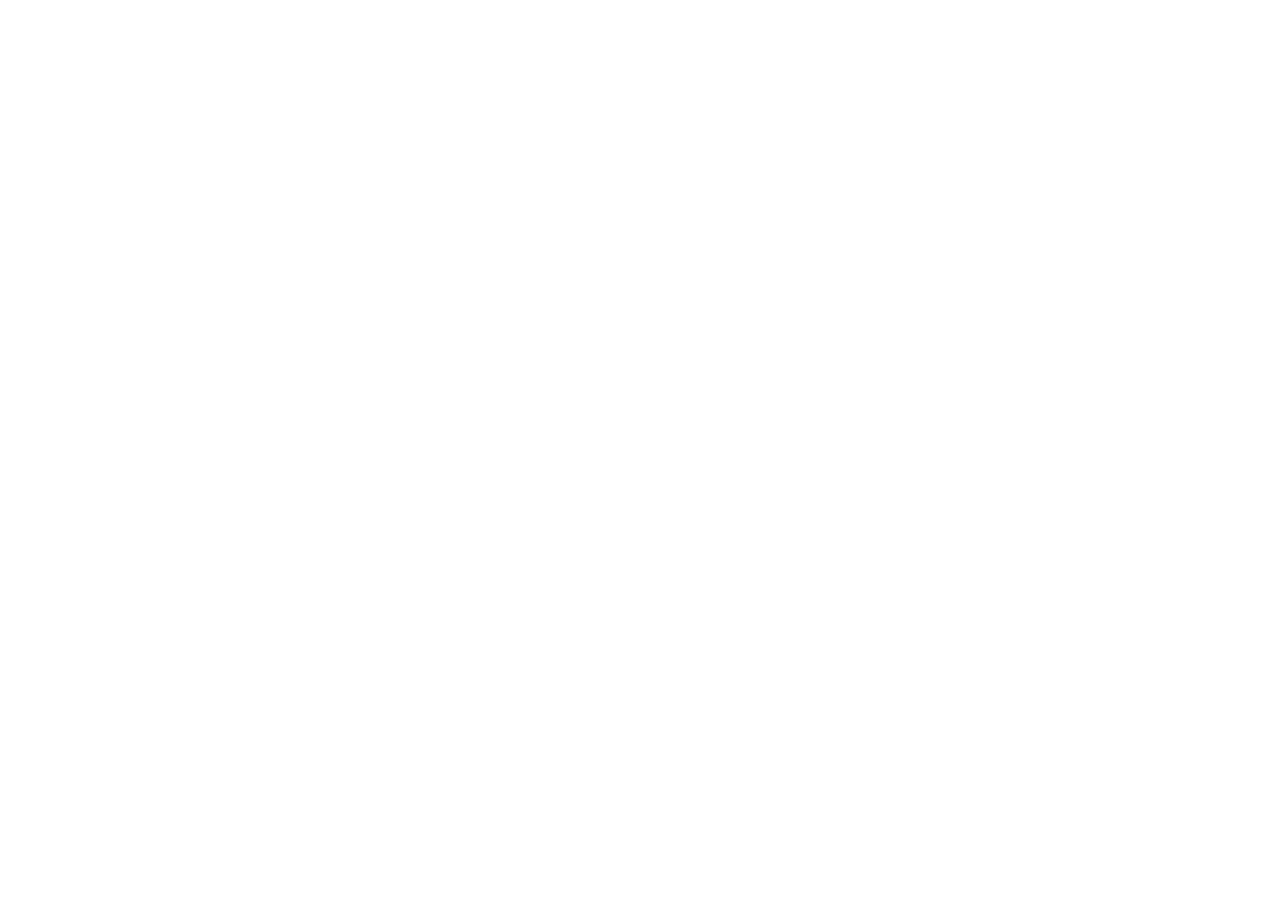
==== index.html @ 36b677c6 "First push" ====
<!DOCTYPE html>
<html lang="en">
<head>
	<meta charset="UTF-8">
	<meta name="author" content="jouw naam">
	<meta name="viewport" content="width=device-width, initial-scale=1">

	<title>Journalistic Journey: Decrypting Gypsy's Narrative</title>
	<link href="styles/style.css" rel="stylesheet">
	<link rel="icon" type="image/svg+xml" href="./images/teslalogorood.png">
</head>
<body>
	
	
</body>
</html>
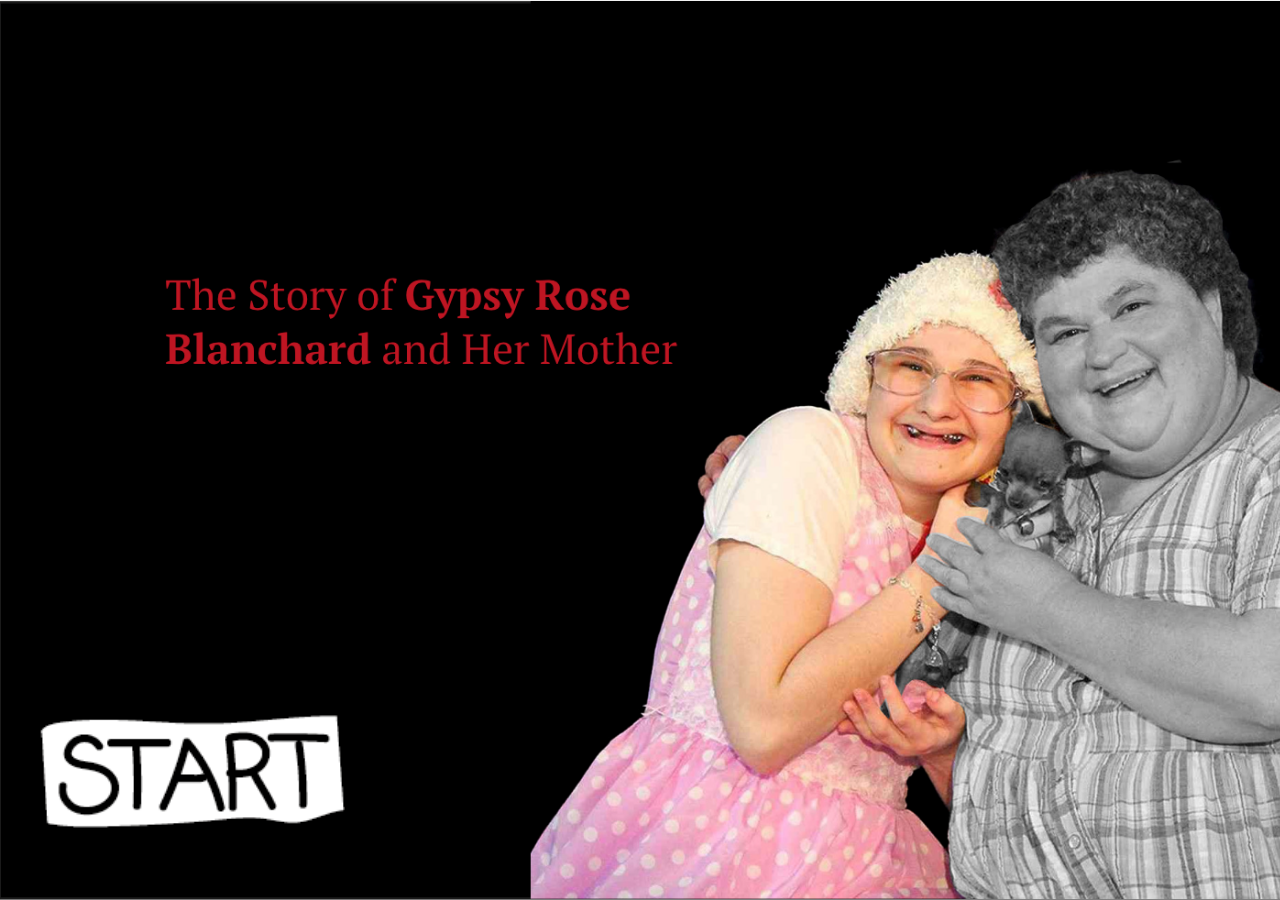
==== commit c3b19478: "update" ====
--- a/index.html
+++ b/index.html
@@ -1,17 +1,22 @@
 <!DOCTYPE html>
 <html lang="en">
+
 <head>
 	<meta charset="UTF-8">
 	<meta name="author" content="jouw naam">
 	<meta name="viewport" content="width=device-width, initial-scale=1">
 
 	<title>Journalistic Journey: Decrypting Gypsy's Narrative</title>
-	<link href="styles/style.css" rel="stylesheet">
-	<link rel="icon" type="image/svg+xml" href="./images/teslalogorood.png">
+	<link href="styles/styles.css" rel="stylesheet">
+	<link href="styles/index.css" rel="stylesheet">
+	<link rel="icon" type="image/svg+xml" href="">
 </head>
-<body>
-	
-	
+
+<body class = 'intro'>
+		<a href="hallway.html" id="start-link"></a>
+
+
+	<script src="/scripts/index.js"></script>
 </body>
-</html>
 
+</html>--- a/styles/styles.css
+++ b/styles/styles.css
@@ -0,0 +1,107 @@
+       *,
+       *::after,
+       *::before {
+           box-sizing: border-box;
+           padding: 0;
+           margin: 0;
+           /* -webkit-user-select: none;
+                -ms-user-select: none;
+                user-select: none; */
+       }
+
+       /*********************/
+       /* CUSTOM PROPERTIES */
+       /*********************/
+       :root {
+           --color-text: #111;
+       }
+
+    body,
+    html {
+        list-style-type: none;
+        box-sizing: border-box;
+        padding: 0;
+        margin: 0;
+        overflow: hidden;
+        max-width: 1792px;
+        cursor: url(../assets/images/cursor.png) 30 25, auto;
+    }
+
+       
+
+       @font-face {
+           font-family: 'Typewriter';
+           src: url('../assets/fonts/typewriter.ttf') format('truetype');
+           font-weight: normal;
+           font-style: normal;
+       }
+
+       @font-face {
+           font-family: 'Typewriter';
+           src: url('../assets/fonts/typewriter-bold.otf') format('truetype');
+           font-weight: bold;
+           font-style: normal;
+       }
+
+       h1,
+       h2,
+       h3,
+       h4,
+       h5,
+       h6,
+       div {
+           font-family: 'Typewriter', sans-serif;
+           font-weight: bold;
+       }
+
+       p,
+       li,
+       button,
+       input {
+           font-family: 'Typewriter', sans-serif;
+       }
+
+
+
+       /* body,
+                                html {
+                                    list-style-type: none;
+                                    box-sizing: border-box;
+                                    padding: 0;
+                                    margin: auto;
+                                    width: 100%;
+                                    height: 100%;
+                                    max-width: 1777px;
+                                    max-height: 974px;
+                                    aspect-ratio: 1777/974;
+                                    overflow: hidden;
+                                    position: relative;
+                                } */
+
+       @font-face {
+           font-family: "Gotham Book";
+           src: url("../fonts/gotham_book-webfont.woff") format;
+       }
+
+
+    button:hover,
+    a:hover{
+        transform: rotate(360deg);
+        animation: shake 0.5s infinite;
+        filter: invert(1);
+        transition: 0.3s ease-in-out;
+                cursor: url(../assets/images/cursor.png) 25 25, auto;
+    }
+
+    @keyframes shake {
+        0% {
+         transform: rotate(-2deg);
+        }
+        50% {
+         transform: rotate(2deg);
+        }
+        100% {
+         transform: rotate(-2deg);
+        }
+    }
+
--- a/styles/index.css
+++ b/styles/index.css
@@ -0,0 +1,225 @@
+.intro {
+        background-image: url(../assets/images/intro.png);
+        background-size: cover;
+        background-repeat: no-repeat;
+        width: 100%;
+        height: 100vh;
+}
+
+#start-link {
+        background-image: url(../assets/images/buttons/start.png);
+        background-size: contain;
+        background-repeat: no-repeat;
+        position: absolute;
+        left: 2em;
+        bottom: 2em;
+        padding: 5em 10em;
+}
+
+
+video {
+        width: 100%;
+        height: 100%;
+        object-fit: fill;
+        position: relative;
+        z-index: -1;
+}
+
+body {
+        background-color: #9c7c66;
+}
+
+#play-button {
+        z-index: 999;
+        position: fixed;
+        background-color: red;
+}
+
+.wall {
+        width: 100%;
+        height: 70em;
+        background-color: #b4774d;
+        transform: skewY(-11deg) translateY(-16em);
+        z-index: 1;
+        position: relative;
+}
+
+.door {
+        position: absolute;
+        z-index: 2;
+        bottom: 15em;
+        right: 7em;
+        width: 7em;
+}
+
+.door:hover {
+        filter: drop-shadow(0 0 0.75em white);
+}
+
+
+
+#room1.open-door {
+        width: 12em;
+        right: 5em;
+}
+
+#room2 {
+        bottom: 10em;
+        right: 27em;
+        width: 11em;
+}
+
+#room2.open-door {
+        width: 17em;
+        right: 24em;
+}
+
+
+
+#room3 {
+        bottom: 5em;
+        right: 53em;
+        width: 15em;
+}
+
+#room3.open-door {
+        width: 23em;
+        right: 45em;
+}
+
+.outside {
+        bottom: -2em;
+        left: 10em;
+        width: 15em;
+        width: 20em;
+        filter: invert(1);
+}
+
+.outside.open-door {
+        width: 32em;
+        right: 45em;
+}
+
+.outside:hover {
+        filter: drop-shadow(0 0 0.75em orange) invert(1);
+}
+
+#passwordOverlay,
+#gypsyQuestionForm {
+        display: none;
+        position: fixed;
+        width: 100%;
+        height: 100%;
+        top: 0;
+        background: rgba(255, 255, 255, 0.928);
+        z-index: 9999;
+        display: none;
+}
+
+#gypsyQuestionForm {
+        flex-direction: column;
+}
+
+.passwordBox {
+        position: absolute;
+        top: 50%;
+        left: 50%;
+        transform: translate(-50%, -50%);
+        padding: 20px;
+        border-radius: 10px;
+        text-align: center;
+}
+
+.passwordBox h2 {
+        margin: 0 0 1em 0;
+}
+
+.passwordBox input {
+        width: 100%;
+        margin: 0 0 20px 0;
+        background-color: gainsboro;
+        border: none;
+        border-radius: 100px;
+        height: 4em;
+        text-align: center;
+}
+
+h2 {
+        font-size: 3em;
+}
+
+#submitPassword,
+#checkGypsyAnswers {
+        background-image: url(../assets/images/buttons/submit.png);
+        background-size: contain;
+        background-repeat: no-repeat;
+        padding: 2.5em 8em;
+        border: none;
+        background-color: none;
+        background-color: transparent;
+}
+
+.close-password {
+        right: 1em;
+        top: 1em;
+        position: absolute;
+        background-image: url(../assets/images/buttons/close.png);
+        padding: 3em;
+        background-position: center center;
+        background-size: 70%;
+        background-repeat: no-repeat;
+        border: none;
+        border-radius: 100px;
+}
+
+.disney-button {
+        background-image: url(../assets/images/buttons/disney.png);
+        left: 1em;
+        position: absolute;
+        padding: 3em;
+        background-position: center center;
+        background-size: 70%;
+        background-repeat: no-repeat;
+        border: none;
+        border-radius: 100px;
+        background-color: transparent;
+        left: 50%;
+        bottom: 0;
+        transform: translate(-50%, -50%);
+        opacity: 0.2;
+}
+
+.disney-button:hover {
+        transform: rotate(360deg) translateX(0);
+        animation: disney-shake 0.5s infinite;
+        filter: invert(0);
+}
+
+@keyframes disney-shake {
+        0% {
+                transform: rotate(-2deg) translateX(-50%) translateY(-50%);
+        }
+
+        50% {
+                transform: rotate(2deg) translateX(-50%) translateY(-50%);
+        }
+
+        100% {
+                transform: rotate(-2deg) translateX(-50%) translateY(-50%);
+        }
+}
+
+.wrong-answer {
+        color: red;
+}
+
+.disney {
+        position: absolute;
+        left: 50%;
+        top: 75%;
+        transform: translate(-50%, -50%);
+        z-index: 10;
+        width: 50em;
+        display: none;
+}
+
